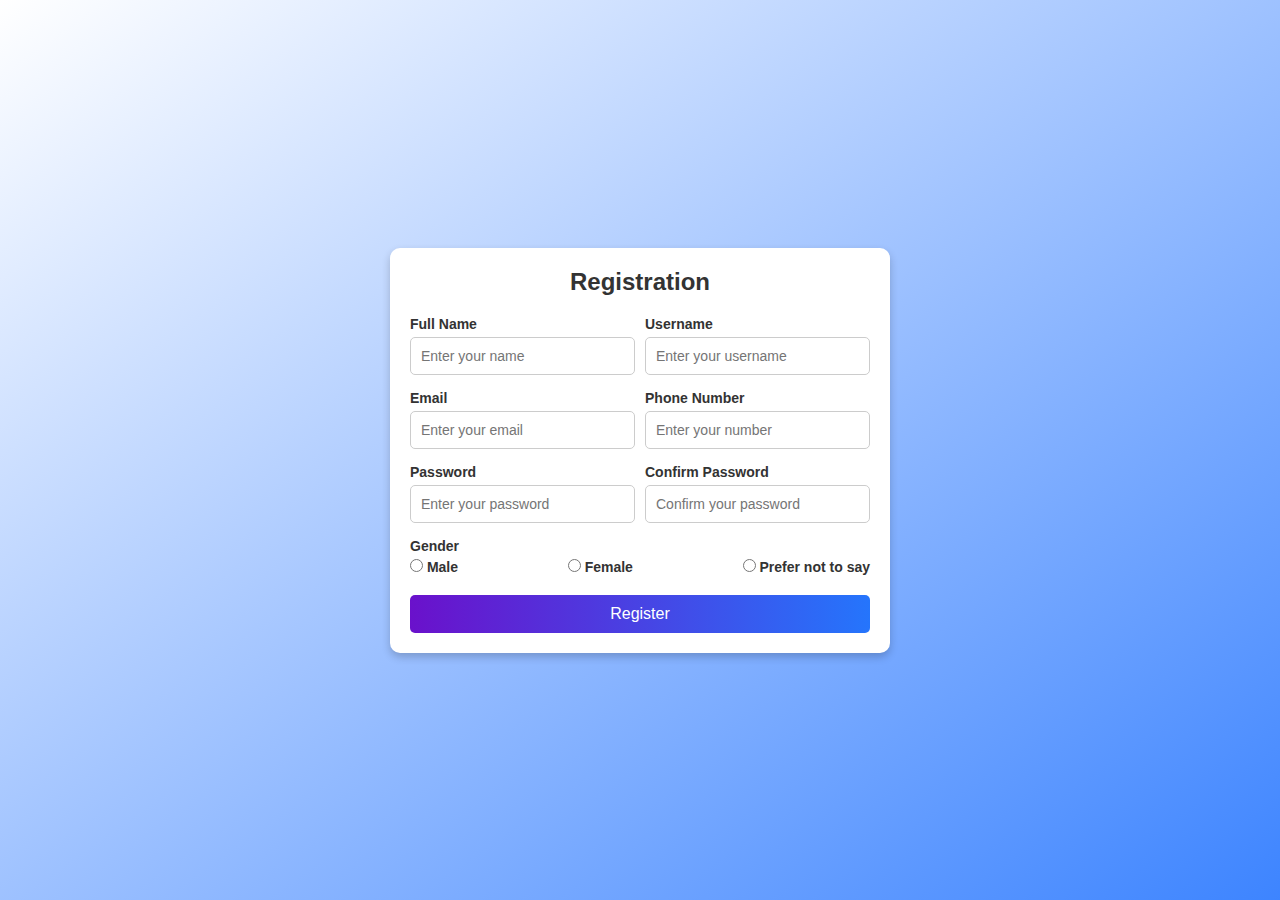
==== index.html @ 4859c2c5 "first commit" ====
<!DOCTYPE html>
<html lang="en">
<head>
  <meta charset="UTF-8">
  <meta name="viewport" content="width=device-width, initial-scale=1.0">
  <title>Registration Form</title>
  <link rel="stylesheet" href="styles.css">
</head>
<body>
  <div class="container">
    <form class="registration-form">
      <h2>Registration</h2>
      <div class="form-row">
        <div class="form-group">
          <label for="fullName">Full Name</label>
          <input type="text" id="fullName" placeholder="Enter your name">
        </div>
        <div class="form-group">
          <label for="username">Username</label>
          <input type="text" id="username" placeholder="Enter your username">
        </div>
      </div>
      <div class="form-row">
        <div class="form-group">
          <label for="email">Email</label>
          <input type="email" id="email" placeholder="Enter your email">
        </div>
        <div class="form-group">
          <label for="phoneNumber">Phone Number</label>
          <input type="tel" id="phoneNumber" placeholder="Enter your number">
        </div>
      </div>
      <div class="form-row">
        <div class="form-group">
          <label for="password">Password</label>
          <input type="password" id="password" placeholder="Enter your password">
        </div>
        <div class="form-group">
          <label for="confirmPassword">Confirm Password</label>
          <input type="password" id="confirmPassword" placeholder="Confirm your password">
        </div>
      </div>
      <div class="form-row">
        <div class="form-group gender">
          <label>Gender</label>
          <div class="gender-options">
            <label><input type="radio" name="gender" value="male"> Male</label>
            <label><input type="radio" name="gender" value="female"> Female</label>
            <label><input type="radio" name="gender" value="not-say"> Prefer not to say</label>
          </div>
        </div>
      </div>
      <button type="submit" class="register-button">Register</button>
    </form>
  </div>
</body>
</html>
---- styles.css ----
* {
    margin: 0;
    padding: 0;
    box-sizing: border-box;
  }
  
  body {
    font-family: Arial, sans-serif;
    background: linear-gradient(
        to bottom right,
        hsl(280, 90%, 100%),
        hsl(218, 100%, 62%)
        );
    color: #333;
    display: flex;
    justify-content: center;
    align-items: center;
    height: 100vh;
  }
  
  .container {
    width: 500px;
    padding: 20px;
    background-color: white;
    border-radius: 10px;
    box-shadow: 0 4px 8px rgba(0, 0, 0, 0.2);
  }
  
  .registration-form h2 {
    text-align: center;
    margin-bottom: 20px;
  }
  
  .form-row {
    display: flex;
    gap: 10px;
  }
  
  .form-group {
    flex: 1;
    display: flex;
    flex-direction: column;
    margin-bottom: 15px;
  }
  
  label {
    font-size: 14px;
    margin-bottom: 5px;
    font-weight: bold;
  }
  
  input {
    padding: 10px;
    font-size: 14px;
    border: 1px solid #ccc;
    border-radius: 5px;
  }
  
  input:focus {
    outline: none;
    border-color: #6a11cb;
    box-shadow: 0 0 5px rgba(106, 17, 203, 0.5);
  }
  
  .gender-options {
    display: flex;
    justify-content: space-between;
  }
  
  .gender-options label {
    font-size: 14px;
  }
  
  .register-button {
    width: 100%;
    padding: 10px;
    font-size: 16px;
    color: white;
    background: linear-gradient(to right, #6a11cb, #2575fc);
    border: none;
    border-radius: 5px;
    cursor: pointer;
    transition: background 0.3s ease;
  }
  
  .register-button:hover {
    background: linear-gradient(to left, #6a11cb, #2575fc);
  }
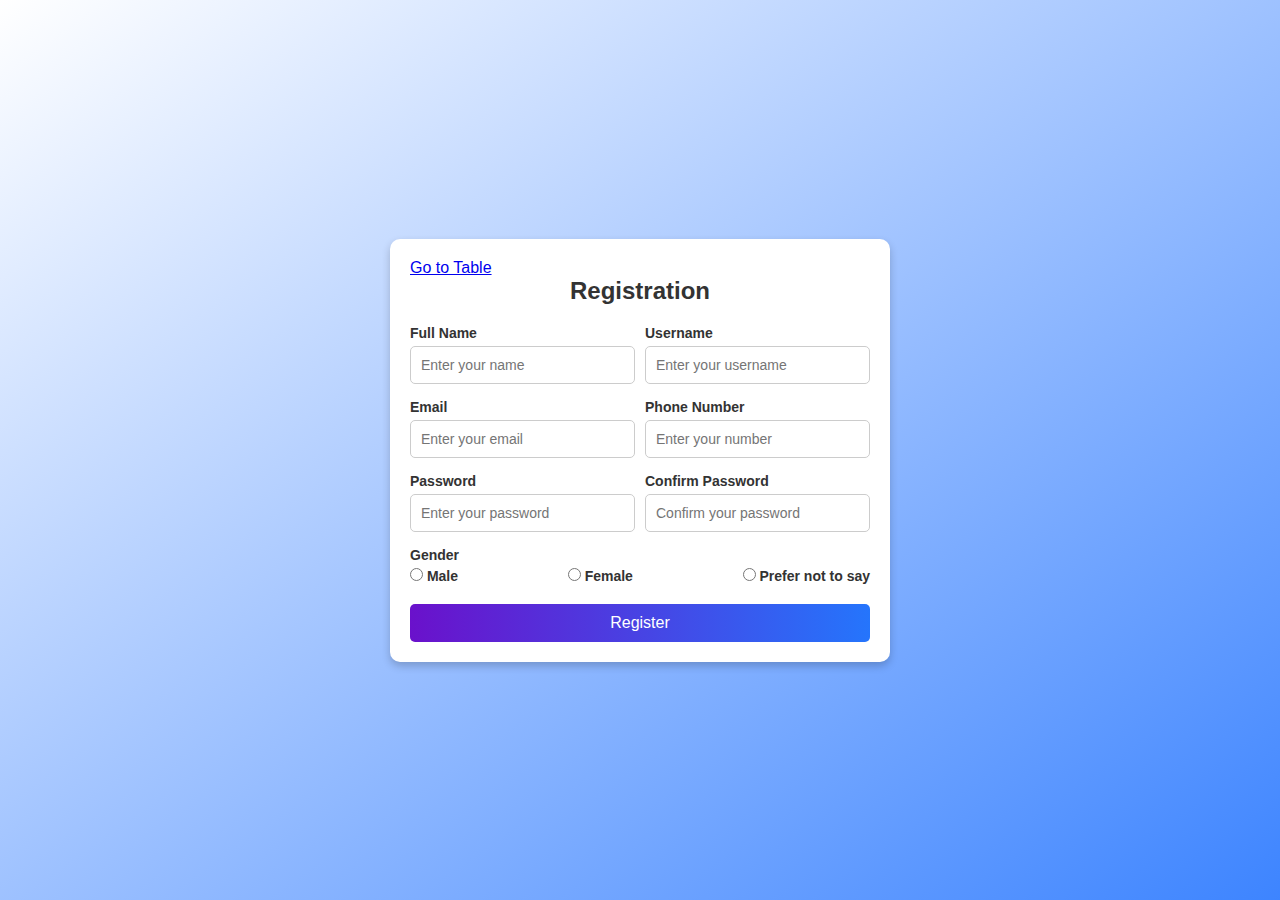
==== commit 063d9600: "asd" ====
--- a/index.html
+++ b/index.html
@@ -8,6 +8,9 @@
 </head>
 <body>
   <div class="container">
+    <div class="navigation">
+      <a href="./table.html" class="table-link">Go to Table</a>
+    </div>
     <form class="registration-form">
       <h2>Registration</h2>
       <div class="form-row">
